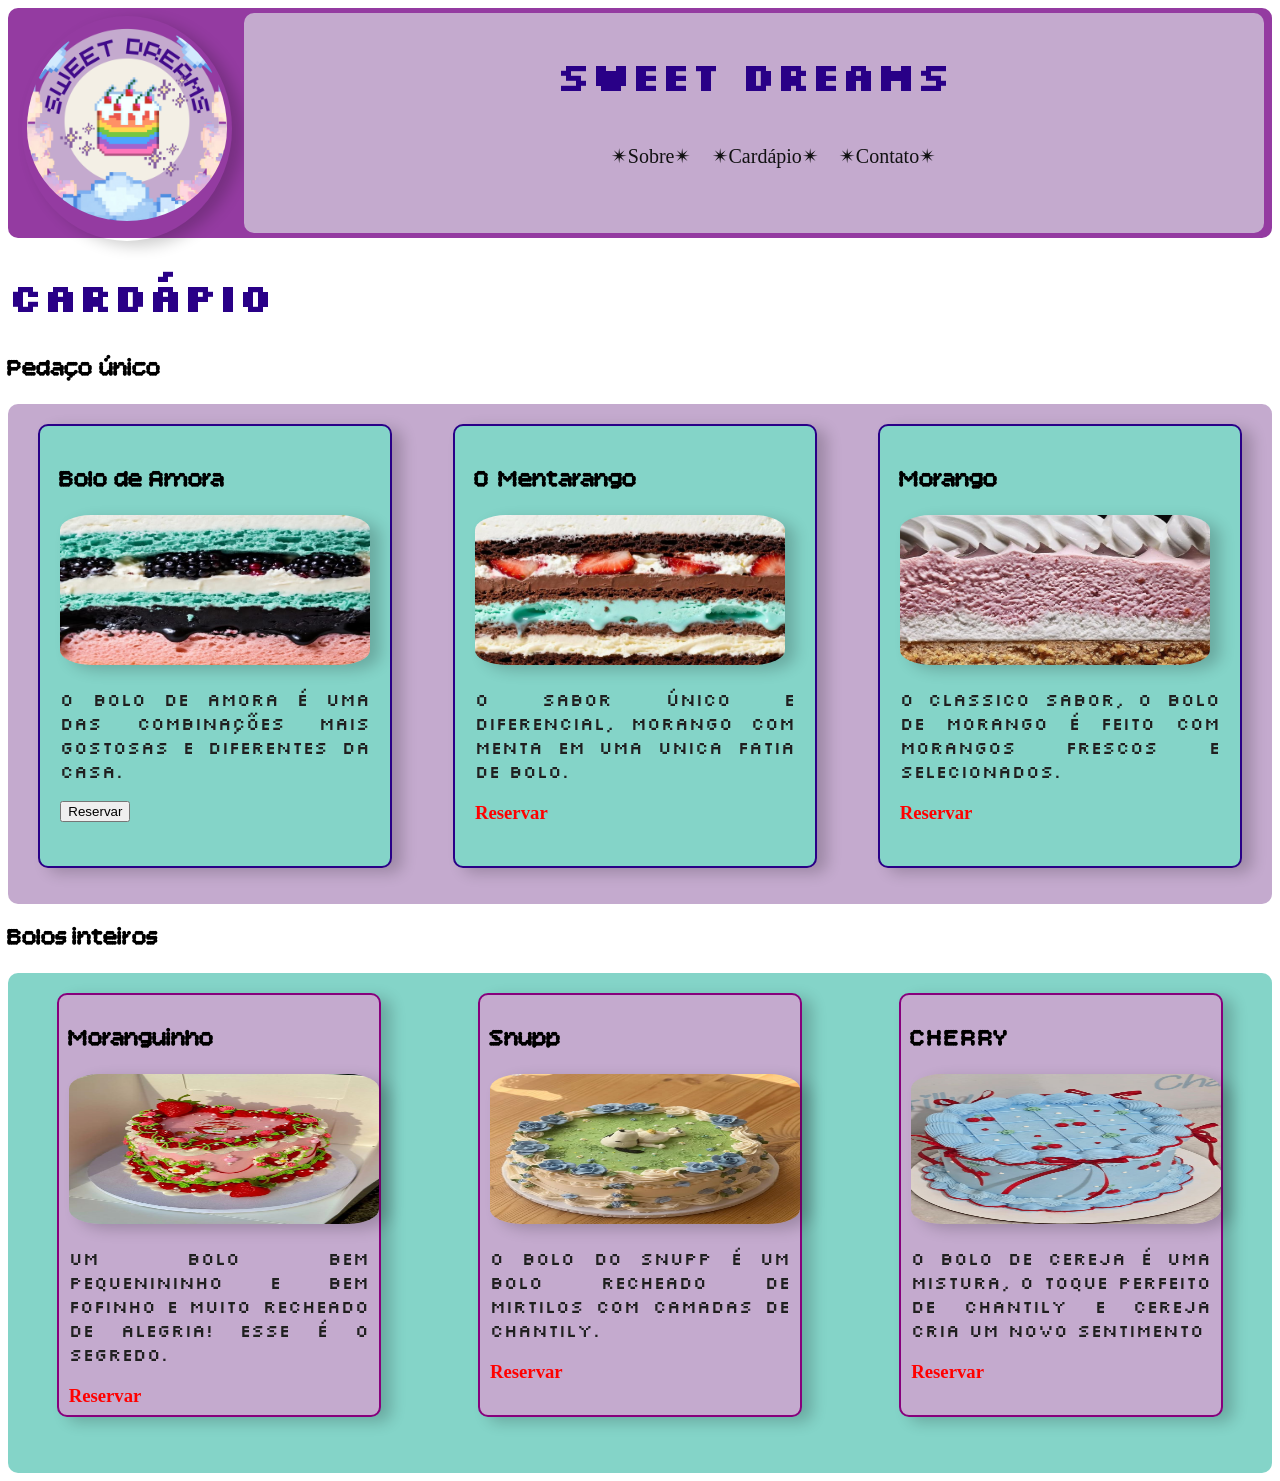
==== pages/cardapio.html @ 10c0b43e "atulizando" ====
<!DOCTYPE html>
<html lang="pt-br">
<head>
    <meta charset="UTF-8">
    <meta name="viewport" content="width=device-width, initial-scale=1.0">
    <title>Cardápio</title>

    <!-- CSS -->
    <link rel="stylesheet" href="../CSS/index.css">
    
    <link rel="stylesheet" href="../CSS/cardapio.css">

    <!-- Icone da aba -->
    <link icon rel="shortcut icon" href="../IMG/icons_sweet.png" type="image/x-icon">

    <!-- Fonts -->
     <link rel="preconnect" href="https://fonts.googleapis.com">
    <link rel="preconnect" href="https://fonts.gstatic.com" crossorigin>
    <link href="https://fonts.googleapis.com/css2?family=Bitcount+Grid+Double:wght@100..900&family=Caacupe+One&family=Pixelify+Sans:wght@400..700&family=Roboto+Mono:ital,wght@0,100..700;1,100..700&family=Silkscreen:wght@400;700&display=swap" rel="stylesheet">

    <link rel="preconnect" href="https://fonts.googleapis.com">
    <link rel="preconnect" href="https://fonts.gstatic.com" crossorigin>
    <link href="https://fonts.googleapis.com/css2?family=Bitcount+Grid+Double:wght@100..900&family=Bitcount+Prop+Single:wght@100..900&family=Caacupe+One&family=Pixelify+Sans:wght@400..700&family=Roboto+Mono:ital,wght@0,100..700;1,100..700&family=Silkscreen:wght@400;700&display=swap" rel="stylesheet">
</head>
<body>

     <header>  
        <div class = "logo">
            <img src="../IMG/Sweet-dreams.png" alt="logotipo da loja" class = "logo">
        </div>
            
            
        <div class = "menu">
            <a href="../index.html"><h1> SWEET DREAMS</h1></a>
            <nav>
                <ul>
                    <li><a href="../pages/sobre.html">✴Sobre✴</a></li>
                    <li><a href="../pages/cardapios.html">✴Cardápio✴</a></li>
                    <li><a href="../pages/contato.html">✴Contato✴</a></li>
                    
                </ul>
        </div>
    </header>
<section>
    <h1>Cardápio</h1>

    <h2>Pedaço único</h2>
        <div class="img-cardapio1">
            <div class="img-amora">
                <h2>Bolo de Amora</h2>
                <img src="../IMG/bolo_bunner_amora.jpg" alt="Bolo de Amora" class="cardapio-img">
                <p>O bolo de amora é uma das combinações mais gostosas e diferentes da casa.</p>
                <div class="reservar">
                  <button onclick="abrir()"> Reservar</button>
                </div>
                
            </div>

            <div class = "img-Mentarango">
                <h2>O Mentarango</h2>
                <img src="../IMG/bolo_bunner_menta.jpg" alt="bolo de menta com corango">
                <p>O sabor único e diferencial, morango com menta em uma unica fatia de bolo.</p>
                <h3>Reservar</h3>
            </div>

            <div class = "img-morango">
                <h2>Morango</h2>
                <img src="../IMG/bolo_bunner_suspiros.jpg" alt="bolo de suspiro e morangos">
                <p>O classico sabor, o bolo de morango é feito com morangos frescos e selecionados.</p>
                <h3>Reservar</h3>
            
        </div>
</section>

<div id = "fade" class = "hide"></div>
       
<h2>Bolos inteiros</h2>
    <div class = "img-cardapio2">
            <div class = img-moranguinho>
                <h2>Moranguinho</h2>
                <img src="../IMG/moranginhos_cake.jpg" alt="moranguinho bolo desenho">
                <p>Um bolo bem pequenininho e bem fofinho e muito recheado de alegria! Esse é o segredo.</p>
                <h3>Reservar</h3>
            </div>

            <div class = img-snupp>
                <h2>Snupp</h2>
                <img src="../IMG/snup_mirtilo.jpg" alt="Snupp de mirtilo">
                <p>O bolo do Snupp é um bolo recheado de mirtilos com camadas de chantily.</p>
                    <h3>Reservar</h3>
            </div>

            <div class = "img-cherry">
                <h2>CHERRY</h2>
                <img src="../IMG/Cherry_cake.jpg" alt="bolo decorado de cereja">
                <p>O bolo de Cereja é uma mistura, o toque perfeito de chantily e cereja
                    cria um novo sentimento
                </p>
                 <h3>Reservar</h3>
            </div>
    </div>

    <div id = "fade" class = "hide"></div>
    <div id = "modal" class ="hide">
        <div>
            <h2>realizar reserva</h2>
            <img src="" alt="">
        </div>  
        <div>
            <a href="">fechar</a>
        </div>
    </div>
</body>
<script src="../js/cardapio.js"></script>
</html>
---- CSS/index.css ----
header{
    background-color: #943ba1;
    border-radius: 10px;
    height: 230px;
    display: flex;

}
.logo{
  
    width: 200px;
    height: 200px;
    margin: auto;
    padding: 5px;
    padding-bottom: 20px;
    display: flex;
    border-radius: 60%;
  }
.menu{
    background-color: #c4aace;
    border-radius: 10px;
    padding: 10px;
    width: 1000px;
    height: 200px;
    margin: auto;
    display: flex;
    flex-direction: column;
    text-align: center;
    align-items: center;

}
ul{
    gap: 20px;
    list-style-type: none;
    display: flex;
    justify-content: center;
}
h1{
    font-family: "Silkscreen", sans-serif;
    font-size: 40px;
    color: rgb(41, 0, 135);

}
h1:hover{
    color: rgb(242, 224, 164);
    font-size: 50px;
    cursor: pointer;
    box-shadow: inset 600px 0 0 0 rgb(162, 48, 164);
    color: white;
}
ul li{
    color: rgb(41, 0, 135);
    font-size: 20px;
}
a{
    text-decoration: none;
    color: rgb(17, 17, 18);
    margin: 0 -.25rem;
     padding: 0 .25rem;
    transition: color .3s ease-in-out, box-shadow .3s ease-in-out;
}
a:hover{
    color: rgb(242, 224, 164);
    font-size: 25px;
    cursor: pointer;
    text-decoration: underline;
    box-shadow: inset 140px 0 0 0 rgb(41, 0, 135);
    color: white;
}

.BoloBunner{
    height: 300px;
    width: 50%;
    object-fit: cover;
    box-shadow: 10px 5px 15px rgba(0, 0, 0, 0.5);
    padding: 10px;
    border-radius: 1px rgb(41, 0, 135);
}
.sobre{
    background-color: #c4aace;
    border-radius: 10px;
    padding: 20px;
    width: 800px;
    height: 300px;
    margin: auto;
    flex-direction: column;
    text-align: justify;
    align-items: center;
    background: linear-gradient(to bottom,  #c4aace, rgb(162, 48, 164),rgb(41, 0, 135));
    
}
p{
    font-family: "Silkscreen", sans-serif;
    font-size: 18px;
    color: rgb(32, 32, 32);   
}
.banner{
    display: flex;
    justify-content: center;
    align-items: center;
    padding: 30px;
    margin: 20px;
    
}
.menu-cardapio{
    background-color: #c4aace;
    border-radius: 10px;
    justify-content: center;
    display: flex;
    width: 100%;
    height: 500px;
    padding: 0;

}
.cardapio-item{
    background-color: #84d4c8;
    border-radius: 20px;
    padding: 10px;
    width: 300px;
    height: 300px;
    margin: auto;
    justify-content: space-between;
    margin-top: 20px;
    box-shadow: 10px 5px 15px rgba(0, 0, 0, 0.2);
    text-align: justify;
    border: 2px solid rgb(41, 0, 135);
    border-radius: 10px;
}
.cardapio-item h2{
    text-align: center;
    display: flex;
    padding: 10px;
    justify-content: center;
    border-radius: 10px;
    background-color:#c4aace;
}

h2{
    font-family: "Bitcount Prop Single", system-ui;
}
footer{
    background-color: rgb(41, 0, 135);
    display: flex;
    justify-content: center;
    text-align: center;
    color: white;   
}
---- CSS/cardapio.css ----
.img-cardapio1{
     background-color: #c4aace;
    border-radius: 10px;
    justify-content: center;
    display: flex;
    width: 100%;
    height: 500px;
    padding: 0;
}
.img-amora{
    background-color: #84d4c8;
    border-radius: 20px;
    padding: 20px;
    width: 310px;
    height: 400px;
    margin: auto;
    justify-content: space-between;
    margin-top: 20px;
    box-shadow: 10px 5px 15px rgba(0, 0, 0, 0.2);
    text-align: justify;
    border: 2px solid rgb(41, 0, 135);
    border-radius: 10px;

}
img{
    width: 310px;
    height: 150px;
    box-shadow: 10px 5px 15px rgba(0, 0, 0, 0.2);
    border-radius: 10%;
}
.img-Mentarango{
    background-color: #84d4c8;
    border-radius: 20px;
    padding: 20px;
    width: 320px;
    height: 400px;
    margin: auto;
    justify-content: space-between;
    margin-top: 20px;
    box-shadow: 10px 5px 15px rgba(0, 0, 0, 0.2);
    text-align: justify;
    border: 2px solid rgb(41, 0, 135);
    border-radius: 10px;
}
.img-morango{
      background-color: #84d4c8;
    border-radius: 20px;
    padding: 20px;
    width: 320px;
    height: 400px;
    margin: auto;
    justify-content: space-between;
    margin-top: 20px;
    box-shadow: 10px 5px 15px rgba(0, 0, 0, 0.2);
    text-align: justify;
    border: 2px solid rgb(41, 0, 135);
    border-radius: 10px;
}
h3{
    color: red;
    width: 100;
    height: 150;
    padding: 0px;
    cursor: pointer;

}

.img-cardapio2{
      background-color: #84d4c8;
    border-radius: 10px;
    justify-content: center;
    display: flex;
    width: 100%;
    height: 500px;
    padding: 0;
}
.img-moranguinho{
     background-color:#c4aace;
    border-radius: 20px;
    padding: 10px;
    width: 300px;
    height: 400px;
    margin: auto;
    justify-content: space-between;
    margin-top: 20px;
    box-shadow: 10px 5px 15px rgba(0, 0, 0, 0.2);
    text-align: justify;
    border: 2px solid rgb(135, 0, 124);
    border-radius: 10px;
}
.img-snupp{
     background-color:#c4aace;
    border-radius: 20px;
    padding: 10px;
    width: 300px;
    height: 400px;
    margin: auto;
    justify-content: space-between;
    margin-top: 20px;
    box-shadow: 10px 5px 15px rgba(0, 0, 0, 0.2);
    text-align: justify;
    border: 2px solid rgb(135, 0, 124);
    border-radius: 10px;
}
.img-cherry{
        background-color:#c4aace;
    border-radius: 20px;
    padding: 10px;
    width: 300px;
    height: 400px;
    margin: auto;
    justify-content: space-between;
    margin-top: 20px;
    box-shadow: 10px 5px 15px rgba(0, 0, 0, 0.2);
    text-align: justify;
    border: 2px solid rgb(135, 0, 124);
    border-radius: 10px;
}
.hide{
    display: none;
}
.fade{
    position: fixed;
    top:0;
    left: 0;
    width: 100%;
    height: 100%;
    background-color: rgba(0, 0, 0, orange);
    z-index: 1;
}
.modal{
    position: fixed;
    top: 50%;
    left: 50%;
    transform: translate(-50%, -50%);
    background-color: white;
    border-radius: 10%;]
    width: 300px;
    padding: 10px;
    z-index: 2 ;
}
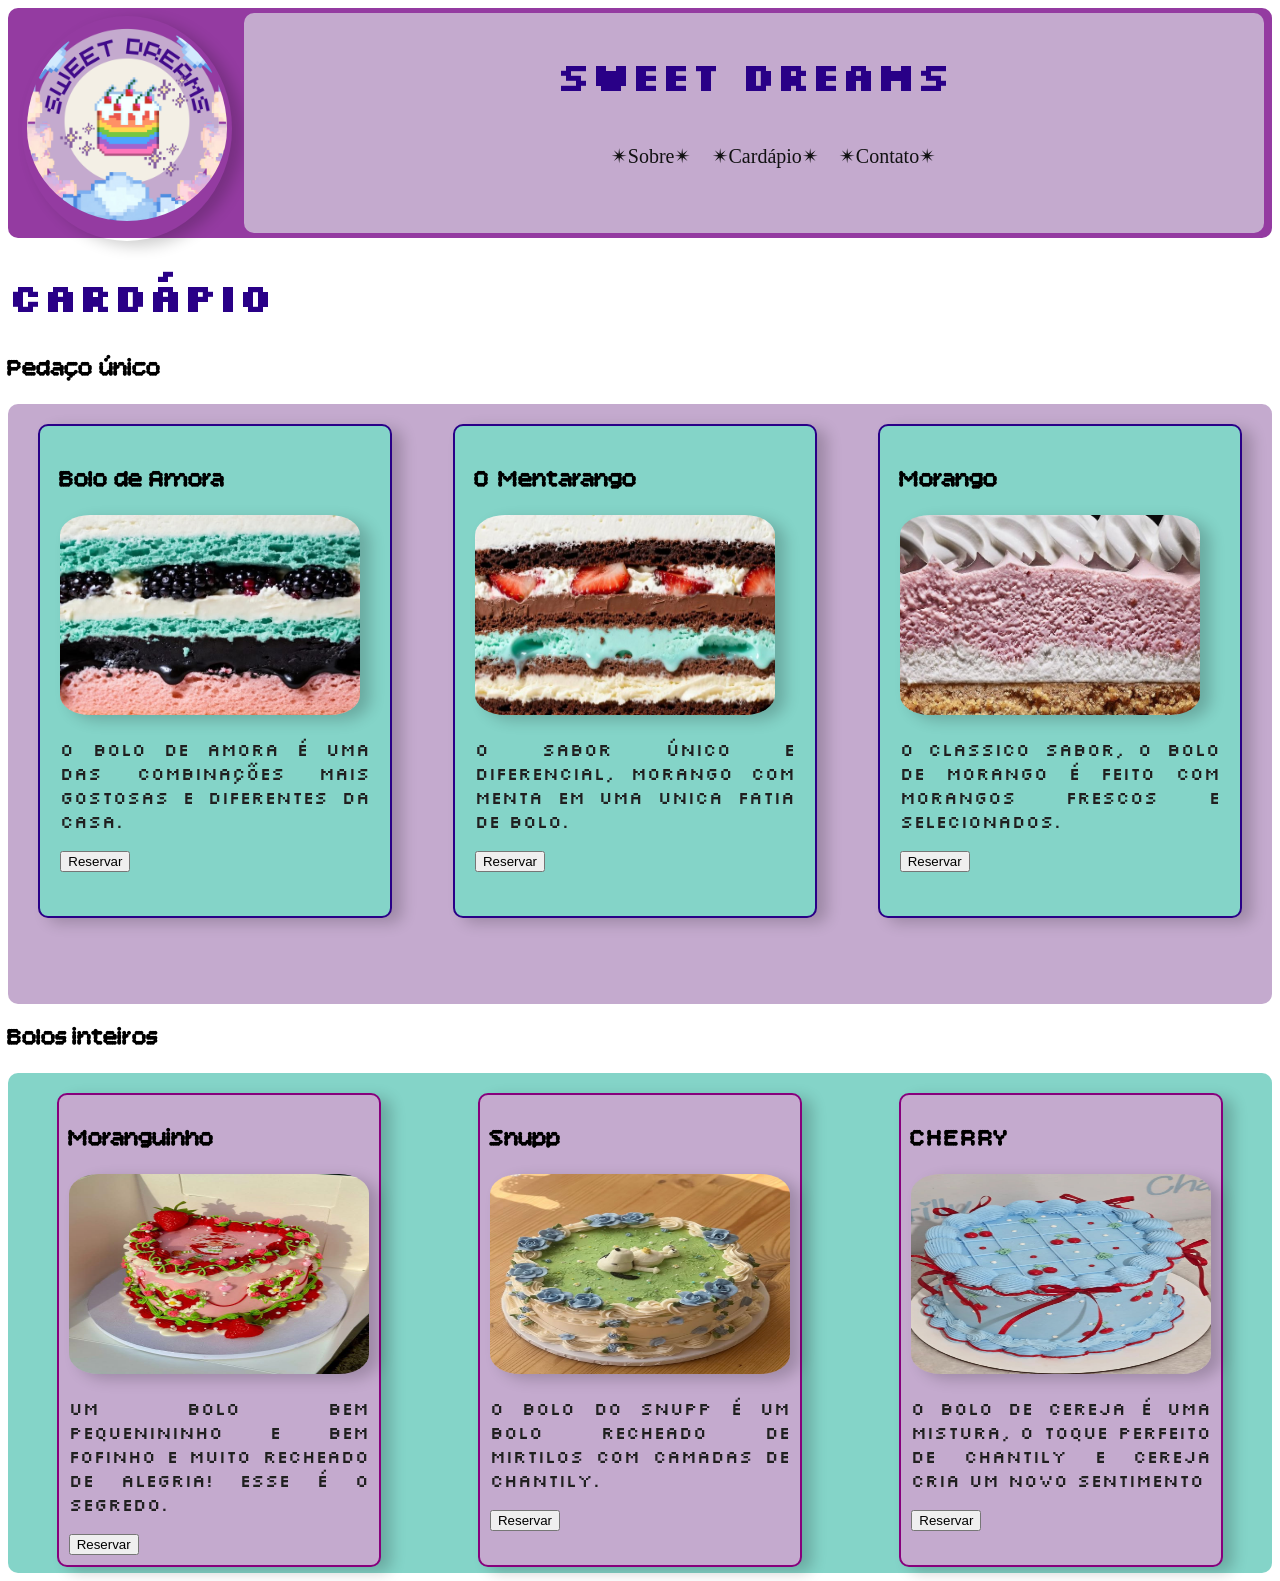
==== commit b6d70a57: "atulizando cardapio" ====
--- a/pages/cardapio.html
+++ b/pages/cardapio.html
@@ -60,14 +60,14 @@
                 <h2>O Mentarango</h2>
                 <img src="../IMG/bolo_bunner_menta.jpg" alt="bolo de menta com corango">
                 <p>O sabor único e diferencial, morango com menta em uma unica fatia de bolo.</p>
-                <h3>Reservar</h3>
+                <button onclick="abrir()">Reservar</button>
             </div>
 
             <div class = "img-morango">
                 <h2>Morango</h2>
                 <img src="../IMG/bolo_bunner_suspiros.jpg" alt="bolo de suspiro e morangos">
                 <p>O classico sabor, o bolo de morango é feito com morangos frescos e selecionados.</p>
-                <h3>Reservar</h3>
+                <button onclick="abrir()">Reservar</button>
             
         </div>
 </section>
@@ -80,14 +80,14 @@
                 <h2>Moranguinho</h2>
                 <img src="../IMG/moranginhos_cake.jpg" alt="moranguinho bolo desenho">
                 <p>Um bolo bem pequenininho e bem fofinho e muito recheado de alegria! Esse é o segredo.</p>
-                <h3>Reservar</h3>
+                <button onclick ="abrir()">Reservar</button>
             </div>
 
             <div class = img-snupp>
                 <h2>Snupp</h2>
                 <img src="../IMG/snup_mirtilo.jpg" alt="Snupp de mirtilo">
                 <p>O bolo do Snupp é um bolo recheado de mirtilos com camadas de chantily.</p>
-                    <h3>Reservar</h3>
+                    <button onclick ="abrir()">Reservar</button>
             </div>
 
             <div class = "img-cherry">
@@ -96,18 +96,18 @@
                 <p>O bolo de Cereja é uma mistura, o toque perfeito de chantily e cereja
                     cria um novo sentimento
                 </p>
-                 <h3>Reservar</h3>
+                  <button onclick ="abrir()">Reservar</button>
             </div>
     </div>
 
     <div id = "fade" class = "hide"></div>
     <div id = "modal" class ="hide">
-        <div>
+        <div class = "realizar reserva">
             <h2>realizar reserva</h2>
             <img src="" alt="">
         </div>  
-        <div>
-            <a href="">fechar</a>
+        <div class = fechar>
+            <a href="">Fechar</a>
         </div>
     </div>
 </body>
--- a/CSS/cardapio.css
+++ b/CSS/cardapio.css
@@ -4,7 +4,7 @@
     justify-content: center;
     display: flex;
     width: 100%;
-    height: 500px;
+    height: 600px;
     padding: 0;
 }
 .img-amora{
@@ -12,7 +12,7 @@
     border-radius: 20px;
     padding: 20px;
     width: 310px;
-    height: 400px;
+    height: 450px;
     margin: auto;
     justify-content: space-between;
     margin-top: 20px;
@@ -23,8 +23,8 @@
 
 }
 img{
-    width: 310px;
-    height: 150px;
+    width: 300px;
+    height: 200px;
     box-shadow: 10px 5px 15px rgba(0, 0, 0, 0.2);
     border-radius: 10%;
 }
@@ -33,7 +33,7 @@
     border-radius: 20px;
     padding: 20px;
     width: 320px;
-    height: 400px;
+    height: 450px;
     margin: auto;
     justify-content: space-between;
     margin-top: 20px;
@@ -47,7 +47,7 @@
     border-radius: 20px;
     padding: 20px;
     width: 320px;
-    height: 400px;
+    height: 450px;
     margin: auto;
     justify-content: space-between;
     margin-top: 20px;
@@ -79,7 +79,7 @@
     border-radius: 20px;
     padding: 10px;
     width: 300px;
-    height: 400px;
+    height: 450px;
     margin: auto;
     justify-content: space-between;
     margin-top: 20px;
@@ -93,7 +93,7 @@
     border-radius: 20px;
     padding: 10px;
     width: 300px;
-    height: 400px;
+    height: 450px;
     margin: auto;
     justify-content: space-between;
     margin-top: 20px;
@@ -107,7 +107,7 @@
     border-radius: 20px;
     padding: 10px;
     width: 300px;
-    height: 400px;
+    height: 450px;
     margin: auto;
     justify-content: space-between;
     margin-top: 20px;
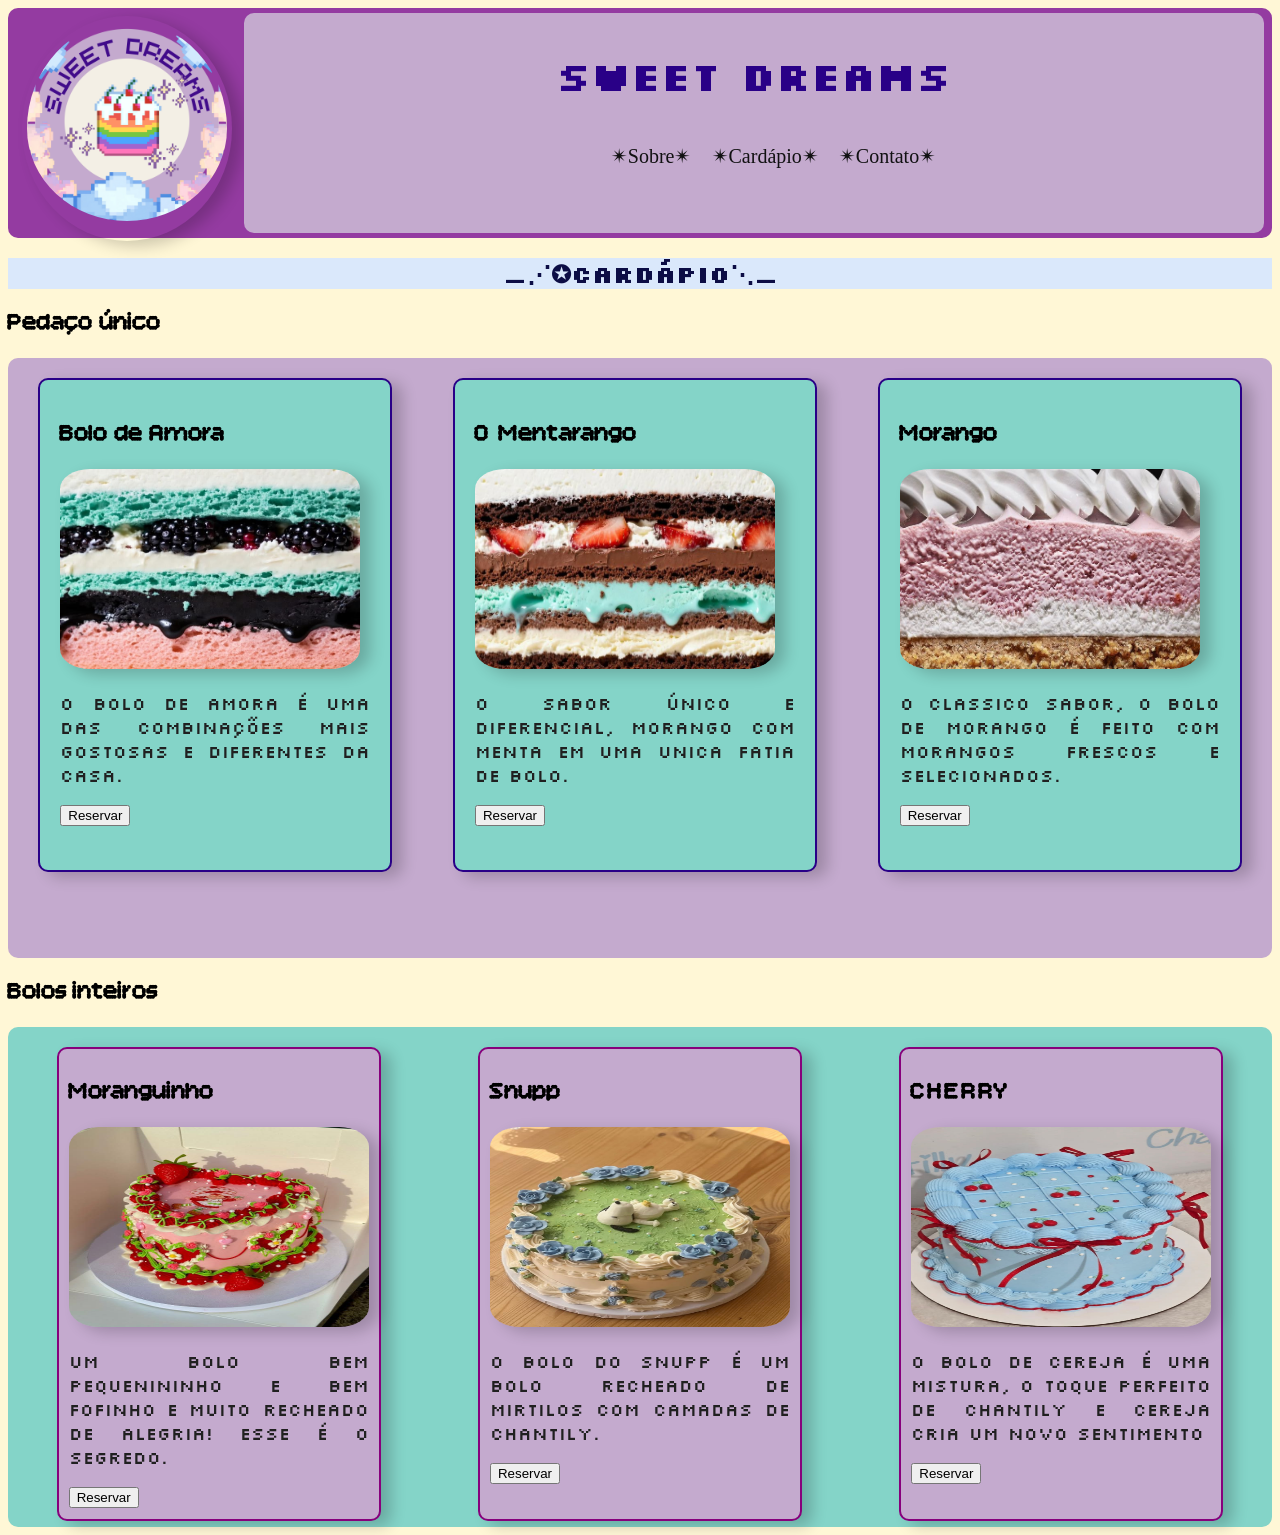
==== commit 8cba1473: "site exclusivos" ====
--- a/pages/cardapio.html
+++ b/pages/cardapio.html
@@ -41,8 +41,8 @@
                 </ul>
         </div>
     </header>
-<section>
-    <h1>Cardápio</h1>
+<section class = pedaco-unico>
+    <h1>…⋰✪Cardápio⋱…</h1>
 
     <h2>Pedaço único</h2>
         <div class="img-cardapio1">
@@ -73,7 +73,8 @@
 </section>
 
 <div id = "fade" class = "hide"></div>
-       
+
+<section class = Bolos-inteiros>     
 <h2>Bolos inteiros</h2>
     <div class = "img-cardapio2">
             <div class = img-moranguinho>
@@ -99,12 +100,13 @@
                   <button onclick ="abrir()">Reservar</button>
             </div>
     </div>
+</section> 
+
 
     <div id = "fade" class = "hide"></div>
     <div id = "modal" class ="hide">
         <div class = "realizar reserva">
             <h2>realizar reserva</h2>
-            <img src="" alt="">
         </div>  
         <div class = fechar>
             <a href="">Fechar</a>
--- a/CSS/index.css
+++ b/CSS/index.css
@@ -1,3 +1,6 @@
+body{
+    background-color:bisque;
+}
 header{
     background-color: #943ba1;
     border-radius: 10px;
@@ -34,13 +37,13 @@
     display: flex;
     justify-content: center;
 }
-h1{
+header h1{
     font-family: "Silkscreen", sans-serif;
     font-size: 40px;
     color: rgb(41, 0, 135);
 
 }
-h1:hover{
+header h1:hover{
     color: rgb(242, 224, 164);
     font-size: 50px;
     cursor: pointer;
@@ -73,7 +76,8 @@
     object-fit: cover;
     box-shadow: 10px 5px 15px rgba(0, 0, 0, 0.5);
     padding: 10px;
-    border-radius: 1px rgb(41, 0, 135);
+    border-radius: 10px 
+    background-color: rgb(41, 0, 135);
 }
 .sobre{
     background-color: #c4aace;
@@ -144,6 +148,30 @@
     text-align: center;
     color: white;   
 }
+.exclusivos{
+    display: flex;
+    justify-content: center;
+    align-items: center;
+    padding: 30px;
+    margin: 20px;
+    background: #e0d19c;
+    border-radius: 5px ;
+}
+.exclusivos img{
+    border-radius: 10%;
+    width: 400px;
+    height: 400px;
+    padding: 20px;
+}
+.sobre-exclusivos{
+    background: linear-gradient(to bottom,  #fceabc, #fecc64,#fa9058);
+    width: 500px;
+    height: 300px;
+    border-radius: 10px;
+    text-align: justify;
+    padding: 10px;
+    display: flexbox;
+}
 
 
 
--- a/CSS/cardapio.css
+++ b/CSS/cardapio.css
@@ -1,3 +1,7 @@
+body{
+    background-color: #fff7d6;
+}
+
 .img-cardapio1{
      background-color: #c4aace;
     border-radius: 10px;
@@ -6,6 +10,9 @@
     width: 100%;
     height: 600px;
     padding: 0;
+}
+.h2{
+    font-size: 50;
 }
 .img-amora{
     background-color: #84d4c8;
@@ -56,12 +63,14 @@
     border: 2px solid rgb(41, 0, 135);
     border-radius: 10px;
 }
-h3{
-    color: red;
-    width: 100;
-    height: 150;
-    padding: 0px;
-    cursor: pointer;
+section h1{
+    color: #0C0D45;
+    font-size:50;
+    justify-content: center;
+    background-color: #dae8fb;
+    font-family: "Silkscreen", sans-serif;
+    text-align: center;
+
 
 }
 
@@ -138,4 +147,5 @@
     width: 300px;
     padding: 10px;
     z-index: 2 ;
-}+}
+
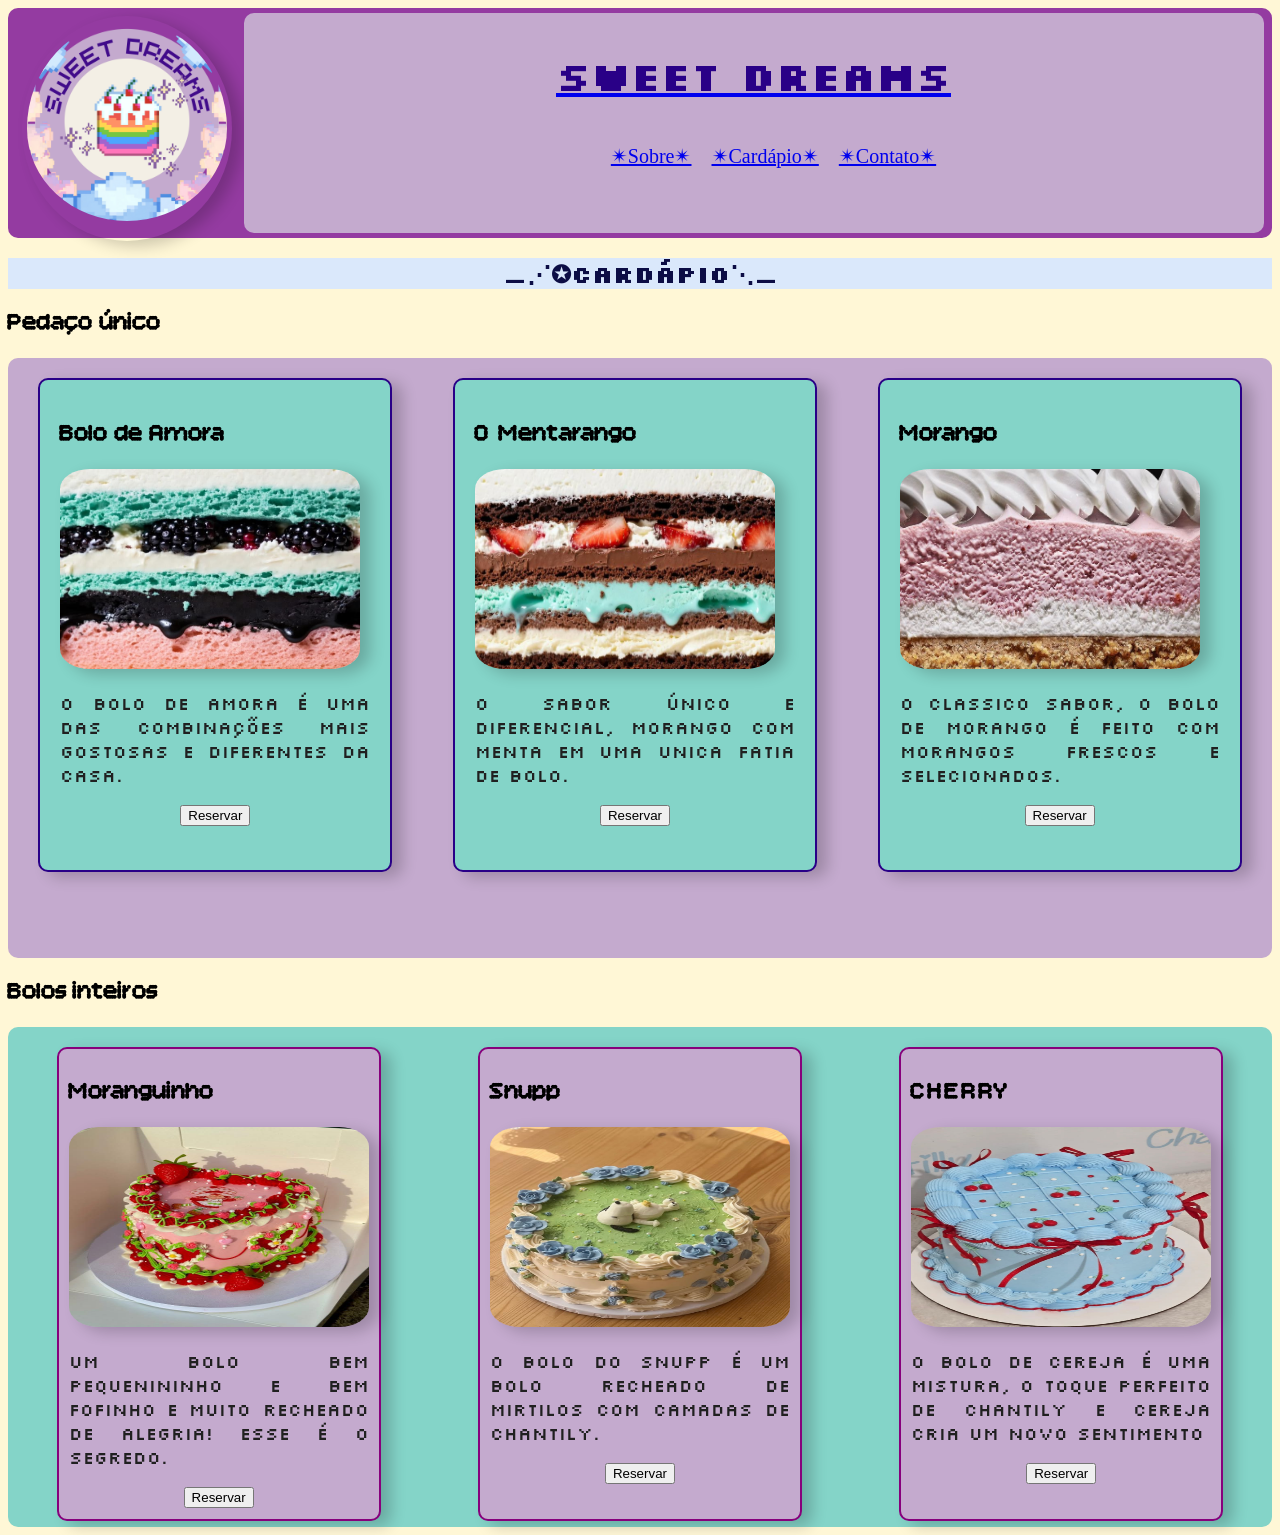
==== commit f1166f60: "atualizando" ====
--- a/pages/cardapio.html
+++ b/pages/cardapio.html
@@ -1,5 +1,6 @@
 <!DOCTYPE html>
 <html lang="pt-br">
+
 <head>
     <meta charset="UTF-8">
     <meta name="viewport" content="width=device-width, initial-scale=1.0">
@@ -7,111 +8,136 @@
 
     <!-- CSS -->
     <link rel="stylesheet" href="../CSS/index.css">
-    
+
     <link rel="stylesheet" href="../CSS/cardapio.css">
 
     <!-- Icone da aba -->
     <link icon rel="shortcut icon" href="../IMG/icons_sweet.png" type="image/x-icon">
 
+
+
     <!-- Fonts -->
-     <link rel="preconnect" href="https://fonts.googleapis.com">
+    <link rel="preconnect" href="https://fonts.googleapis.com">
     <link rel="preconnect" href="https://fonts.gstatic.com" crossorigin>
-    <link href="https://fonts.googleapis.com/css2?family=Bitcount+Grid+Double:wght@100..900&family=Caacupe+One&family=Pixelify+Sans:wght@400..700&family=Roboto+Mono:ital,wght@0,100..700;1,100..700&family=Silkscreen:wght@400;700&display=swap" rel="stylesheet">
+    <link
+        href="https://fonts.googleapis.com/css2?family=Bitcount+Grid+Double:wght@100..900&family=Caacupe+One&family=Pixelify+Sans:wght@400..700&family=Roboto+Mono:ital,wght@0,100..700;1,100..700&family=Silkscreen:wght@400;700&display=swap"
+        rel="stylesheet">
 
     <link rel="preconnect" href="https://fonts.googleapis.com">
     <link rel="preconnect" href="https://fonts.gstatic.com" crossorigin>
-    <link href="https://fonts.googleapis.com/css2?family=Bitcount+Grid+Double:wght@100..900&family=Bitcount+Prop+Single:wght@100..900&family=Caacupe+One&family=Pixelify+Sans:wght@400..700&family=Roboto+Mono:ital,wght@0,100..700;1,100..700&family=Silkscreen:wght@400;700&display=swap" rel="stylesheet">
+    <link
+        href="https://fonts.googleapis.com/css2?family=Bitcount+Grid+Double:wght@100..900&family=Bitcount+Prop+Single:wght@100..900&family=Caacupe+One&family=Pixelify+Sans:wght@400..700&family=Roboto+Mono:ital,wght@0,100..700;1,100..700&family=Silkscreen:wght@400;700&display=swap"
+        rel="stylesheet">
 </head>
+
 <body>
 
-     <header>  
-        <div class = "logo">
-            <img src="../IMG/Sweet-dreams.png" alt="logotipo da loja" class = "logo">
+    <header>
+        <div class="logo">
+            <img src="../IMG/Sweet-dreams.png" alt="logotipo da loja" class="logo">
         </div>
-            
-            
-        <div class = "menu">
-            <a href="../index.html"><h1> SWEET DREAMS</h1></a>
+
+
+        <div class="menu">
+            <a href="../index.html">
+                <h1> SWEET DREAMS</h1>
+            </a>
             <nav>
                 <ul>
                     <li><a href="../pages/sobre.html">✴Sobre✴</a></li>
                     <li><a href="../pages/cardapios.html">✴Cardápio✴</a></li>
                     <li><a href="../pages/contato.html">✴Contato✴</a></li>
-                    
+
                 </ul>
         </div>
+        
     </header>
-<section class = pedaco-unico>
-    <h1>…⋰✪Cardápio⋱…</h1>
+    <section class=pedaco-unico>
+        <h1>…⋰✪Cardápio⋱…</h1>
 
-    <h2>Pedaço único</h2>
+        <h2>Pedaço único</h2>
         <div class="img-cardapio1">
             <div class="img-amora">
                 <h2>Bolo de Amora</h2>
                 <img src="../IMG/bolo_bunner_amora.jpg" alt="Bolo de Amora" class="cardapio-img">
                 <p>O bolo de amora é uma das combinações mais gostosas e diferentes da casa.</p>
                 <div class="reservar">
-                  <button onclick="abrir()"> Reservar</button>
+                    <div class="reservar">
+                        <button onclick="abrir()">Reservar</button>
+                    </div>
                 </div>
-                
+
             </div>
 
-            <div class = "img-Mentarango">
+            <div class="img-Mentarango">
                 <h2>O Mentarango</h2>
                 <img src="../IMG/bolo_bunner_menta.jpg" alt="bolo de menta com corango">
                 <p>O sabor único e diferencial, morango com menta em uma unica fatia de bolo.</p>
-                <button onclick="abrir()">Reservar</button>
+                <div class="reservar">
+                    <button onclick="abrir()">Reservar</button>
+                </div>
             </div>
 
-            <div class = "img-morango">
+            <div class="img-morango">
                 <h2>Morango</h2>
                 <img src="../IMG/bolo_bunner_suspiros.jpg" alt="bolo de suspiro e morangos">
                 <p>O classico sabor, o bolo de morango é feito com morangos frescos e selecionados.</p>
-                <button onclick="abrir()">Reservar</button>
-            
-        </div>
-</section>
+                <div class="reservar">
+                    <button onclick="abrir()">Reservar</button>
+                </div>
 
-<div id = "fade" class = "hide"></div>
+            </div>
+    </section>
 
-<section class = Bolos-inteiros>     
-<h2>Bolos inteiros</h2>
-    <div class = "img-cardapio2">
-            <div class = img-moranguinho>
+    <div id="fade" class="hide"></div>
+
+    <section class=Bolos-inteiros>
+        <h2>Bolos inteiros</h2>
+        <div class="img-cardapio2">
+            <div class=img-moranguinho>
                 <h2>Moranguinho</h2>
                 <img src="../IMG/moranginhos_cake.jpg" alt="moranguinho bolo desenho">
                 <p>Um bolo bem pequenininho e bem fofinho e muito recheado de alegria! Esse é o segredo.</p>
-                <button onclick ="abrir()">Reservar</button>
+                <div class="reservar">
+                    <button onclick="abrir()">Reservar</button>
+                </div>
             </div>
 
-            <div class = img-snupp>
+            <div class=img-snupp>
                 <h2>Snupp</h2>
                 <img src="../IMG/snup_mirtilo.jpg" alt="Snupp de mirtilo">
                 <p>O bolo do Snupp é um bolo recheado de mirtilos com camadas de chantily.</p>
-                    <button onclick ="abrir()">Reservar</button>
+                <div class="reservar">
+                    <button onclick="abrir()">Reservar</button>
+                </div>
             </div>
 
-            <div class = "img-cherry">
+            <div class="img-cherry">
                 <h2>CHERRY</h2>
                 <img src="../IMG/Cherry_cake.jpg" alt="bolo decorado de cereja">
                 <p>O bolo de Cereja é uma mistura, o toque perfeito de chantily e cereja
                     cria um novo sentimento
                 </p>
-                  <button onclick ="abrir()">Reservar</button>
+                <div class="reservar">
+                    <button onclick="abrir()">Reservar</button>
+                </div>
             </div>
-    </div>
-</section> 
+        </div>
+    </section>
 
 
-    <div id = "fade" class = "hide"></div>
-    <div id = "modal" class ="hide">
-        <div class = "realizar reserva">
-            <h2>realizar reserva</h2>
-        </div>  
-        <div class = fechar>
-            <a href="">Fechar</a>
+    <div id="fade" class="hide"></div>
+
+    <div id="modal" class="hide">
+        <div class="realizar_reserva">
+            <h2>Realizar Reserva</h2>
+            <img src="/IMG/imagem_pix.png" alt="">
+        </div>
+        <div class="fechar">
+            <button><a href="">Fechar</a></button>
         </div>
     </div>
 </body>
 <script src="../js/cardapio.js"></script>
+
 </html>
--- a/CSS/index.css
+++ b/CSS/index.css
@@ -43,25 +43,19 @@
     color: rgb(41, 0, 135);
 
 }
-header h1:hover{
-    color: rgb(242, 224, 164);
-    font-size: 50px;
-    cursor: pointer;
-    box-shadow: inset 600px 0 0 0 rgb(162, 48, 164);
-    color: white;
-}
+
 ul li{
     color: rgb(41, 0, 135);
     font-size: 20px;
 }
-a{
+li{
     text-decoration: none;
     color: rgb(17, 17, 18);
     margin: 0 -.25rem;
      padding: 0 .25rem;
     transition: color .3s ease-in-out, box-shadow .3s ease-in-out;
 }
-a:hover{
+li:hover{
     color: rgb(242, 224, 164);
     font-size: 25px;
     cursor: pointer;
--- a/CSS/cardapio.css
+++ b/CSS/cardapio.css
@@ -134,7 +134,7 @@
     left: 0;
     width: 100%;
     height: 100%;
-    background-color: rgba(0, 0, 0, orange);
+    background-color: rgba(0, 0, 0.5, 0.8);
     z-index: 1;
 }
 .modal{
@@ -142,10 +142,23 @@
     top: 50%;
     left: 50%;
     transform: translate(-50%, -50%);
-    background-color: white;
-    border-radius: 10%;]
+    background-color: rgb(255, 254, 254);
+    border-radius: 5%;
     width: 300px;
-    padding: 10px;
-    z-index: 2 ;
+    padding: 50px;
+    z-index: 1;
+}
+.fechar{
+    text-align: center;
+}
+.realizar_reserva img{
+    padding: auto;
+    width: 100%;
+    height: 100%;
+    text-align: center;
+}
+.reservar{
+    text-align: center;
+   
 }
 
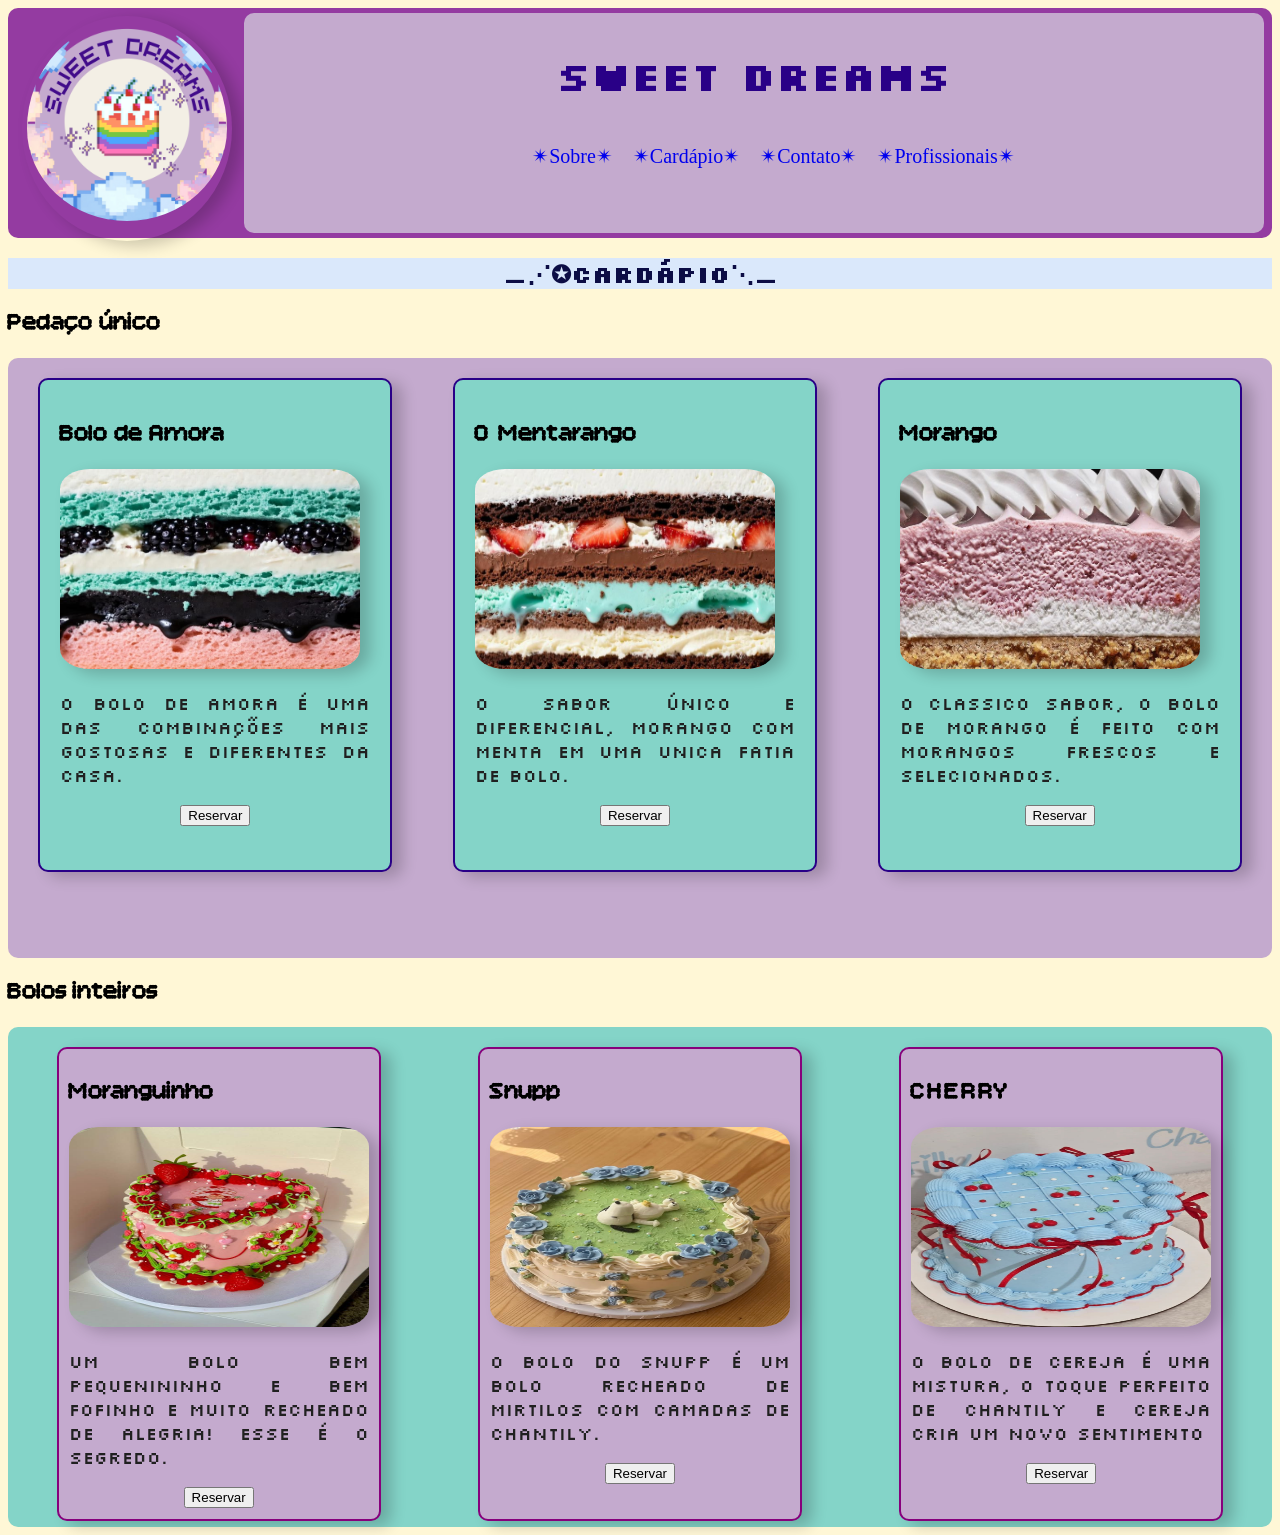
==== commit c0354fc6: "pagina com tabelas" ====
--- a/pages/cardapio.html
+++ b/pages/cardapio.html
@@ -47,6 +47,7 @@
                     <li><a href="../pages/sobre.html">✴Sobre✴</a></li>
                     <li><a href="../pages/cardapios.html">✴Cardápio✴</a></li>
                     <li><a href="../pages/contato.html">✴Contato✴</a></li>
+                    <li><a href="/pages/profissionais.html">✴Profissionais✴</a></li>
 
                 </ul>
         </div>
--- a/CSS/index.css
+++ b/CSS/index.css
@@ -1,5 +1,5 @@
 body{
-    background-color:bisque;
+    background-color:rgb(255, 228, 196);
 }
 header{
     background-color: #943ba1;
@@ -31,6 +31,9 @@
     align-items: center;
 
 }
+a{
+    text-decoration: none;
+}
 ul{
     gap: 20px;
     list-style-type: none;
@@ -42,6 +45,9 @@
     font-size: 40px;
     color: rgb(41, 0, 135);
 
+}
+header h1:hover{
+    color:rgb(162, 48, 164);
 }
 
 ul li{
@@ -70,7 +76,7 @@
     object-fit: cover;
     box-shadow: 10px 5px 15px rgba(0, 0, 0, 0.5);
     padding: 10px;
-    border-radius: 10px 
+    border-radius: 10px; 
     background-color: rgb(41, 0, 135);
 }
 .sobre{
@@ -82,7 +88,7 @@
     margin: auto;
     flex-direction: column;
     text-align: justify;
-    align-items: center;
+    align-items: end;
     background: linear-gradient(to bottom,  #c4aace, rgb(162, 48, 164),rgb(41, 0, 135));
     
 }
@@ -160,11 +166,14 @@
 .sobre-exclusivos{
     background: linear-gradient(to bottom,  #fceabc, #fecc64,#fa9058);
     width: 500px;
-    height: 300px;
+    height: 350px;
     border-radius: 10px;
     text-align: justify;
     padding: 10px;
     display: flexbox;
+}
+h1{
+    font-family: "Silkscreen", sans-serif;
 }
 
 
